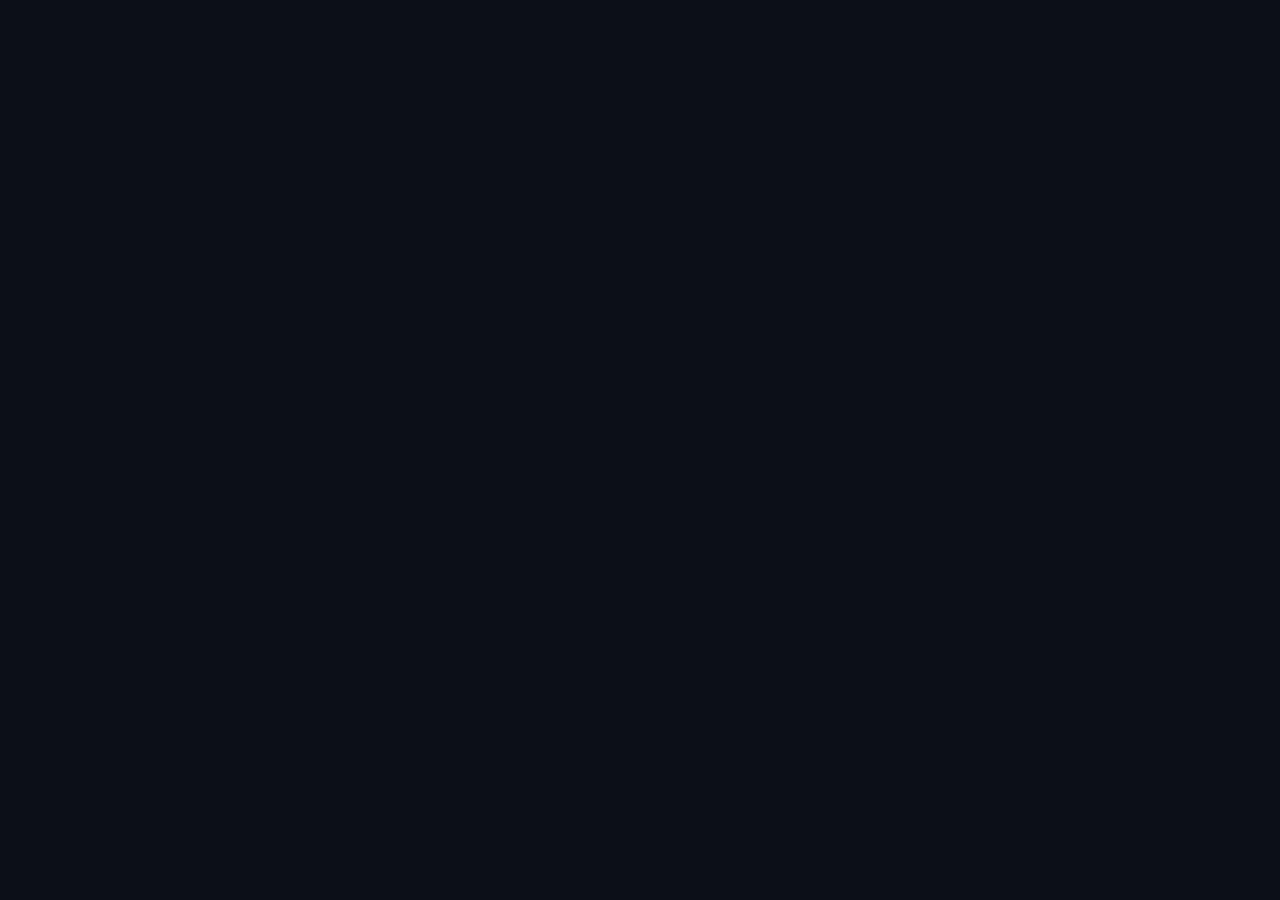
==== index.html @ 50ac695a "Update index.html" ====
<!DOCTYPE html>
<html lang="pt-BR">
<head>
  <meta charset="utf-8"/>
  <meta name="viewport" content="width=device-width, initial-scale=1.0"/>
  <title>Apostador Mestre – Gerador de Jogos para Lotofácil</title>
  <style>
    body {
      font-family: Arial, sans-serif;
      background-color: #0d1117;
      color: #c9d1d9;
      margin: 0;
      padding: 2rem;
      line-height: 1.6;
      text-align: center;
    }
  <!-- ✅ AQUI ESTÁ A IMAGEM -->
  <img src="lotofacil.png" alt="Lotofácil" style="width: 200px; margin-bottom: 20px;">

  <h1>🎯 Apostador Mestre – Gerador de Jogos para Lotofácil</h1>
  <h2>A Super Ferramenta de Apoio para Jogadores Profissionais e Casuais</h2>

  <!-- ... (todo o restante do conteúdo pode continuar aqui normalmente) ... -->

  <p>🔍 Aposte com mais inteligência, organização e confiança.<br/>
  🎯 Descubra o poder de usar estratégia real baseada em dados.</p>

  <a class="btn pix" href="https://mpago.la/2c9H98X">Pagar com Pix – R$149,00</a>
  <a class="btn cartao" href="https://mpago.li/1TuFadR">Pagar com Cartão – R$179,00</a>

  <blockquote>
    “Enquanto outros programas vendem sonhos, nós vendemos ferramentas. A diferença entre ganhar ou não pode estar na qualidade da sua análise – e é aí que o Apostador Mestre faz a diferença.”
  </blockquote>

</body>
</html>

  <!-- ✅ AQUI ESTÁ A IMAGEM -->
  <img src="lotofacil.png" alt="Lotofácil" style="width: 200px; margin-bottom: 20px;">

  <h1>🎯 Apostador Mestre – Gerador de Jogos para Lotofácil</h1>
  <h2>A Super Ferramenta de Apoio para Jogadores Profissionais e Casuais</h2>

  <!-- ... (todo o restante do conteúdo pode continuar aqui normalmente) ... -->

  <p>🔍 Aposte com mais inteligência, organização e confiança.<br/>
  🎯 Descubra o poder de usar estratégia real baseada em dados.</p>

  <a class="btn pix" href="https://mpago.la/2c9H98X">Pagar com Pix – R$149,00</a>
  <a class="btn cartao" href="https://mpago.li/1TuFadR">Pagar com Cartão – R$179,00</a>

  <blockquote>
    “Enquanto outros programas vendem sonhos, nós vendemos ferramentas. A diferença entre ganhar ou não pode estar na qualidade da sua análise – e é aí que o Apostador Mestre faz a diferença.”
  </blockquote>

</body>
</html>
<h4>⚠️ Comparativo com “Softwares Milagrosos”</h4>
<ul style="text-align: left; display: inline-block; margin: auto;">
<li>Transparência total: não prometemos que você vai ganhar – mostramos onde estão as melhores oportunidades com base nos dados.</li>
<li>Sem ilusões: não usamos algoritmos secretos nem promessas de "método infalível".</li>
<li>Foco em estratégia, não sorte cega: você decide, o programa ajuda.</li>
</ul>
<h3>🔍 Funcionalidades que Fazem a Diferença</h3>
<h4>🔥 Buscador de Números Quentes e Frios</h4>
<ul style="text-align: left; display: inline-block; margin: auto;">
<li>Analisa dezenas com base em estatísticas reais de concursos anteriores.</li>
<li>Filtros por período (7, 15, 30, 50 ou mais concursos).</li>
<li>Visualização clara em escala de vermelho (mais quentes) a azul (mais frios).</li>
</ul>
<h4>🎰 Gerador de Jogos com Estratégias Personalizadas</h4>
<ul style="text-align: left; display: inline-block; margin: auto;">
<li>Estratégias como: quentes, frios, aleatórios ou combinados.</li>
<li>Controle total por pares/ímpares, soma, colunas, linhas, dezenas fixas ou excluídas.</li>
</ul>
<h4>🧩 Moldura (Novidade)</h4>
<ul style="text-align: left; display: inline-block; margin: auto;">
<li>Padrões estatísticos ao redor da moldura do volante oficial.</li>
</ul>
<h4>🔒 Fechamento Inteligente</h4>
<ul style="text-align: left; display: inline-block; margin: auto;">
<li>Combinações de 15 a 18 dezenas com foco em cobertura estatística.</li>
</ul>
<h4>✅ Conferência Automática</h4>
<ul style="text-align: left; display: inline-block; margin: auto;">
<li>Compare com os resultados oficiais em segundos.</li>
</ul>
<h4>🎯 Simulador de Concursos</h4>
<ul style="text-align: left; display: inline-block; margin: auto;">
<li>Teste estratégias sem custo real.</li>
</ul>
<h3>📈 Usado Corretamente, Aumenta suas Chances em até 58%</h3>
<p>Análises com base em milhares de simulações mostram que usuários que aplicam estratégias com filtros no Apostador Mestre podem aumentar suas chances reais de acerto em até 58% quando comparados a jogos totalmente aleatórios e sem análise.</p>
<p>Isso não garante vitórias, mas muda completamente o seu ponto de partida.</p>
<h3>⏱️ Vantagens Práticas</h3>
<ul style="text-align: left; display: inline-block; margin: auto;">
<li>Economia de Tempo: gere milhões de combinações rapidamente.</li>
<li>Confiabilidade: dados direto da fonte oficial (Caixa Econômica).</li>
<li>Liberdade Estratégica: personalize tudo de acordo com seu estilo.</li>
</ul>
<h3>🧭 Ética e Transparência</h3>
<blockquote>
    “Nenhum software garante vitórias na loteria. Mas o Apostador Mestre elimina o trabalho manual e mostra o melhor caminho com base em estatísticas reais.”
  </blockquote>
<h3>👤 Para Quem É o Apostador Mestre?</h3>
<ul style="text-align: left; display: inline-block; margin: auto;">
<li>Jogadores que buscam eficiência e organização.</li>
<li>Apostadores casuais que querem sair do achismo e usar dados reais.</li>
<li>Profissionais que precisam de ferramentas robustas e confiáveis.</li>
<li>Pessoas cansadas de planilhas ultrapassadas e promessas enganosas.</li>
</ul>
<h3>❓ Perguntas que Valem Ouro:</h3>
<ul style="text-align: left; display: inline-block; margin: auto;">
<li>Você já perdeu tempo com planilhas que travam ou dão erro?</li>
<li>Já se perguntou como testar dezenas com um clique?</li>
<li>Cansou de métodos milagrosos que não funcionam?</li>
</ul>
<p>Se a resposta for sim, o Apostador Mestre é a sua nova base estratégica.</p>
<h3>🛠️ Licença Profissional de 1 Ano</h3>
<ul style="text-align: left; display: inline-block; margin: auto;">
<li>Atualizações automáticas</li>
<li>Acesso total às funcionalidades</li>
<li>Suporte direto</li>
<li>Pagamento via Mercado Pago – usuário verificado: fdfvariedades</li>
</ul>
<h3>🚀 Call to Action</h3>
<p>🔍 Aposte com mais inteligência, organização e confiança.<br/>
  🎯 Descubra o poder de usar estratégia real baseada em dados.</p>
<a class="btn pix" href="https://mpago.la/2c9H98X">Pagar com Pix – R$149,00</a>
<a class="btn cartao" href="https://mpago.li/1TuFadR">Pagar com Cartão – R$179,00</a>
<blockquote>
    “Enquanto outros programas vendem sonhos, nós vendemos ferramentas. A diferença entre ganhar ou não pode estar na qualidade da sua análise – e é aí que o Apostador Mestre faz a diferença.”
  </blockquote>
</body>
</html>
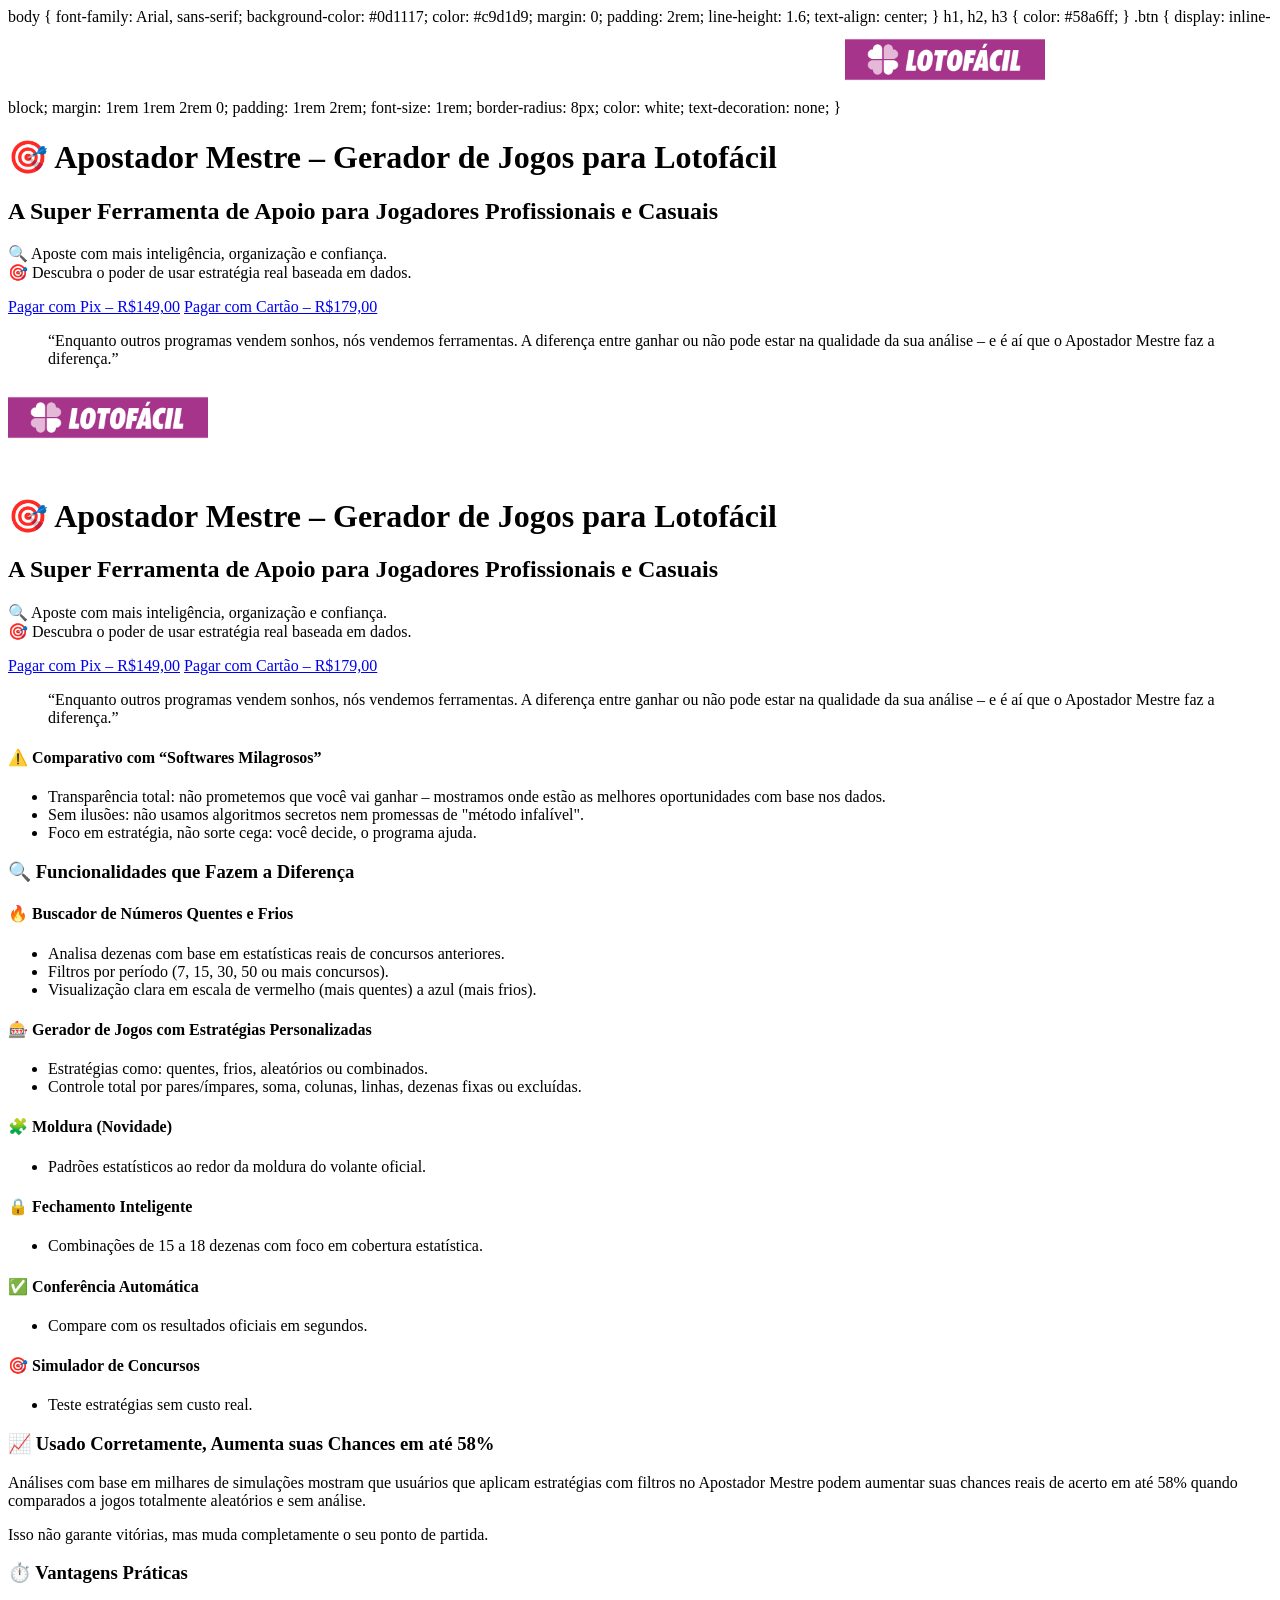
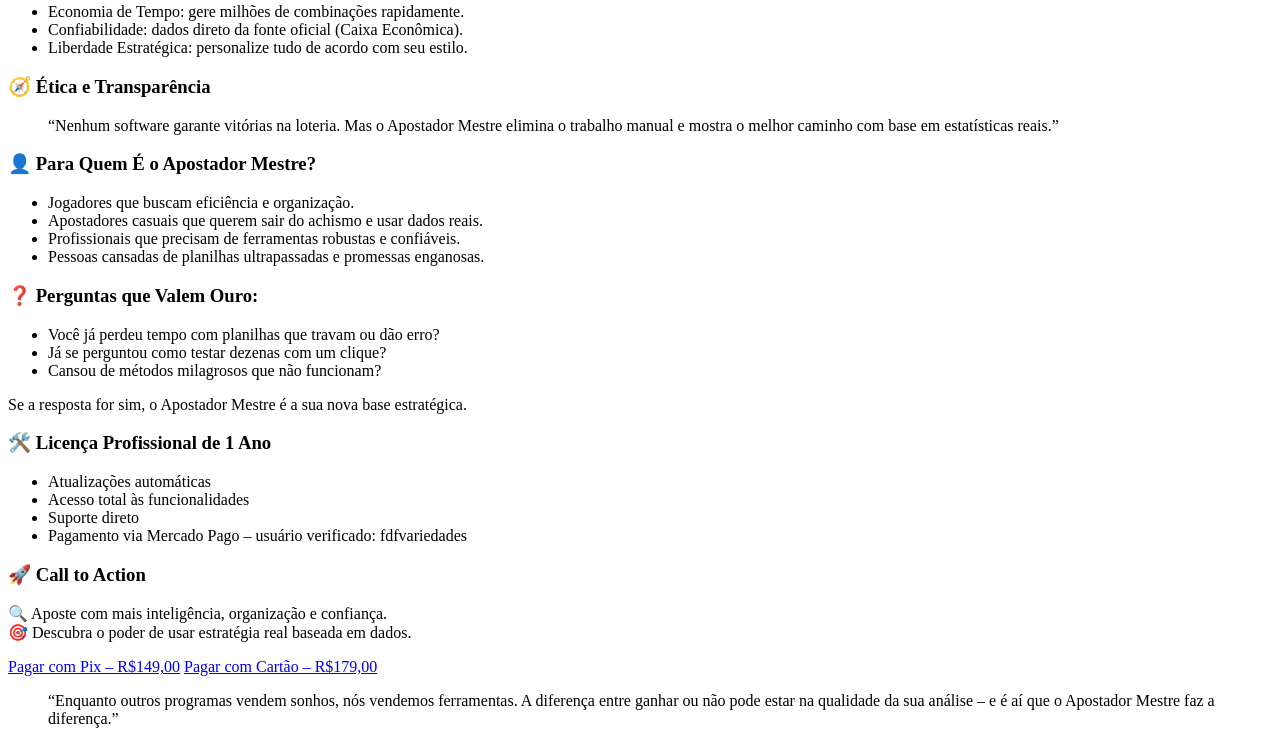
==== commit a58264a5: "Update index.html" ====
--- a/index.html
+++ b/index.html
@@ -3,8 +3,6 @@
 <head>
   <meta charset="utf-8"/>
   <meta name="viewport" content="width=device-width, initial-scale=1.0"/>
-  <title>Apostador Mestre – Gerador de Jogos para Lotofácil</title>
-  <style>
     body {
       font-family: Arial, sans-serif;
       background-color: #0d1117;
@@ -14,6 +12,21 @@
       line-height: 1.6;
       text-align: center;
     }
+    h1, h2, h3 {
+      color: #58a6ff;
+    }
+    .btn {
+      display: inline-block;
+      margin: 1rem 1rem 2rem 0;
+      padding: 1rem 2rem;
+      font-size: 1rem;
+      border-radius: 8px;
+      color: white;
+      text-decoration: none;
+    }
+  </style>
+</head>
+<body>
   <!-- ✅ AQUI ESTÁ A IMAGEM -->
   <img src="lotofacil.png" alt="Lotofácil" style="width: 200px; margin-bottom: 20px;">
 
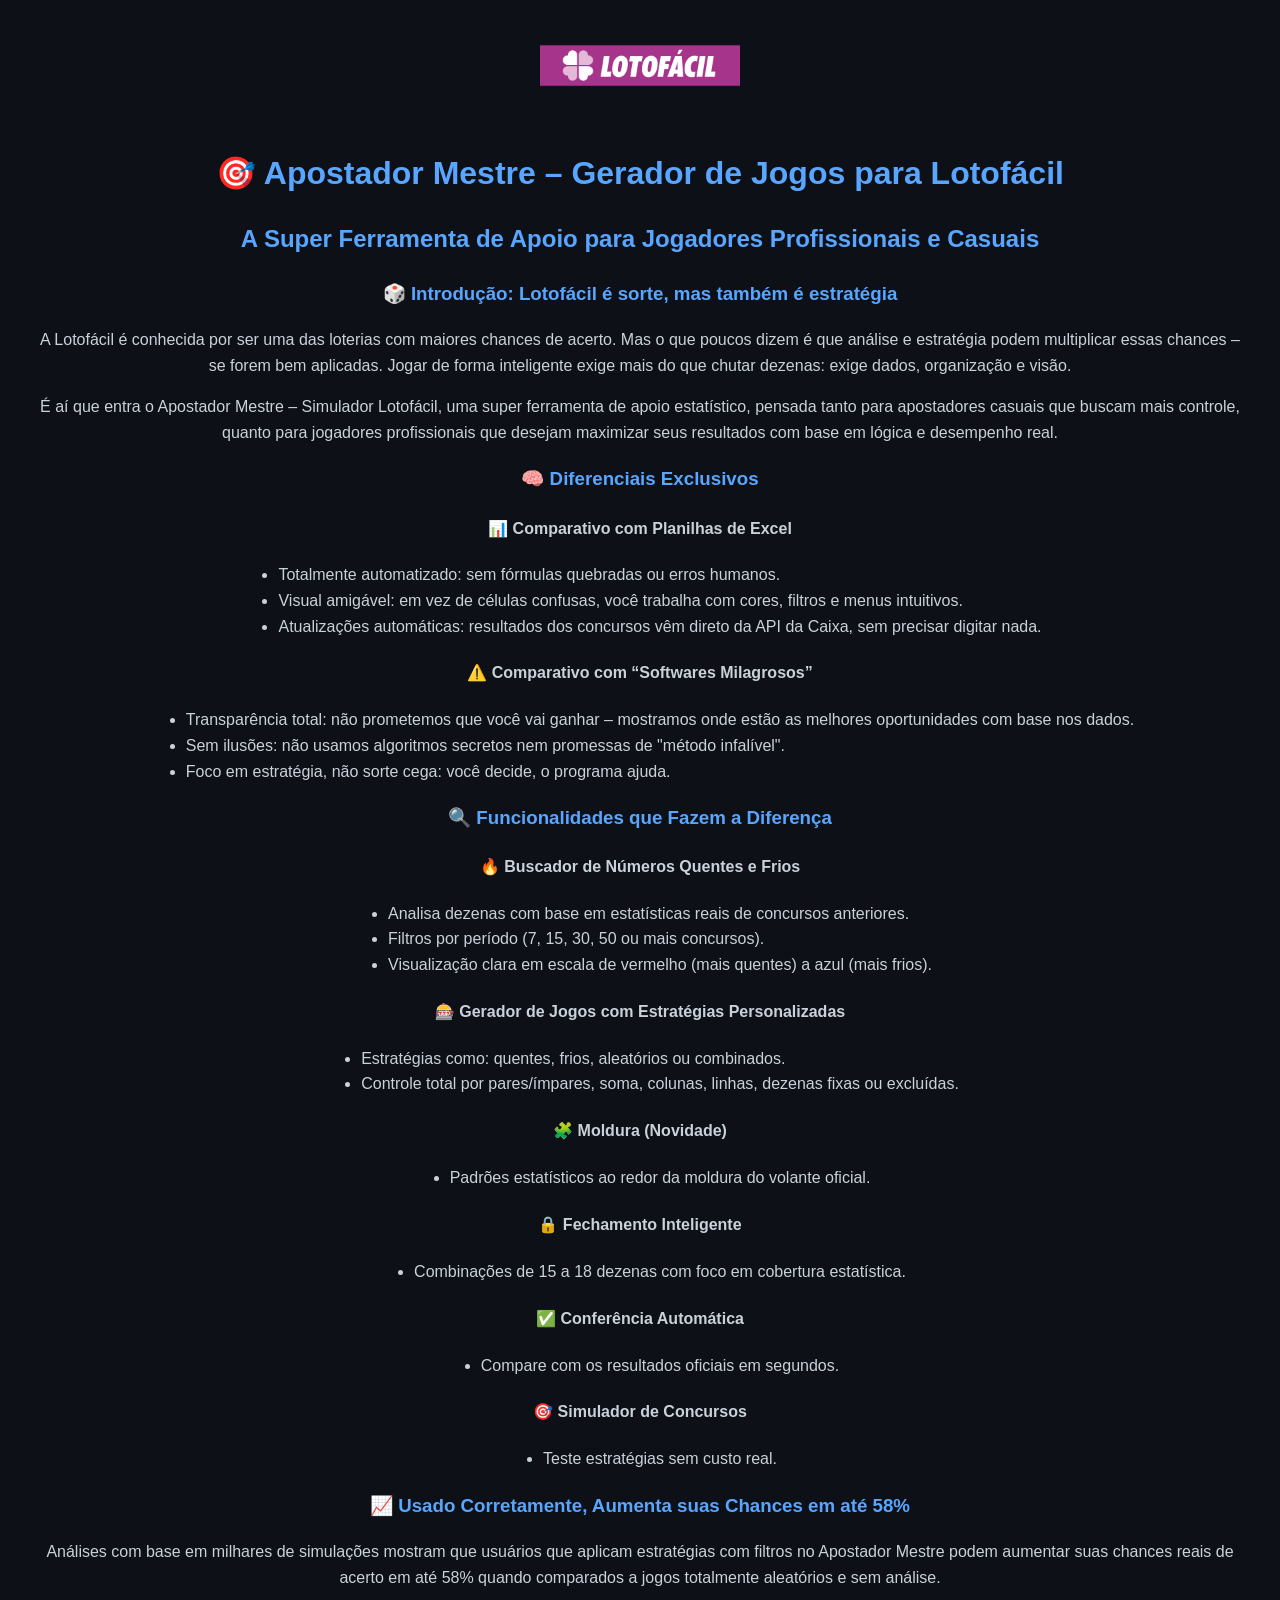
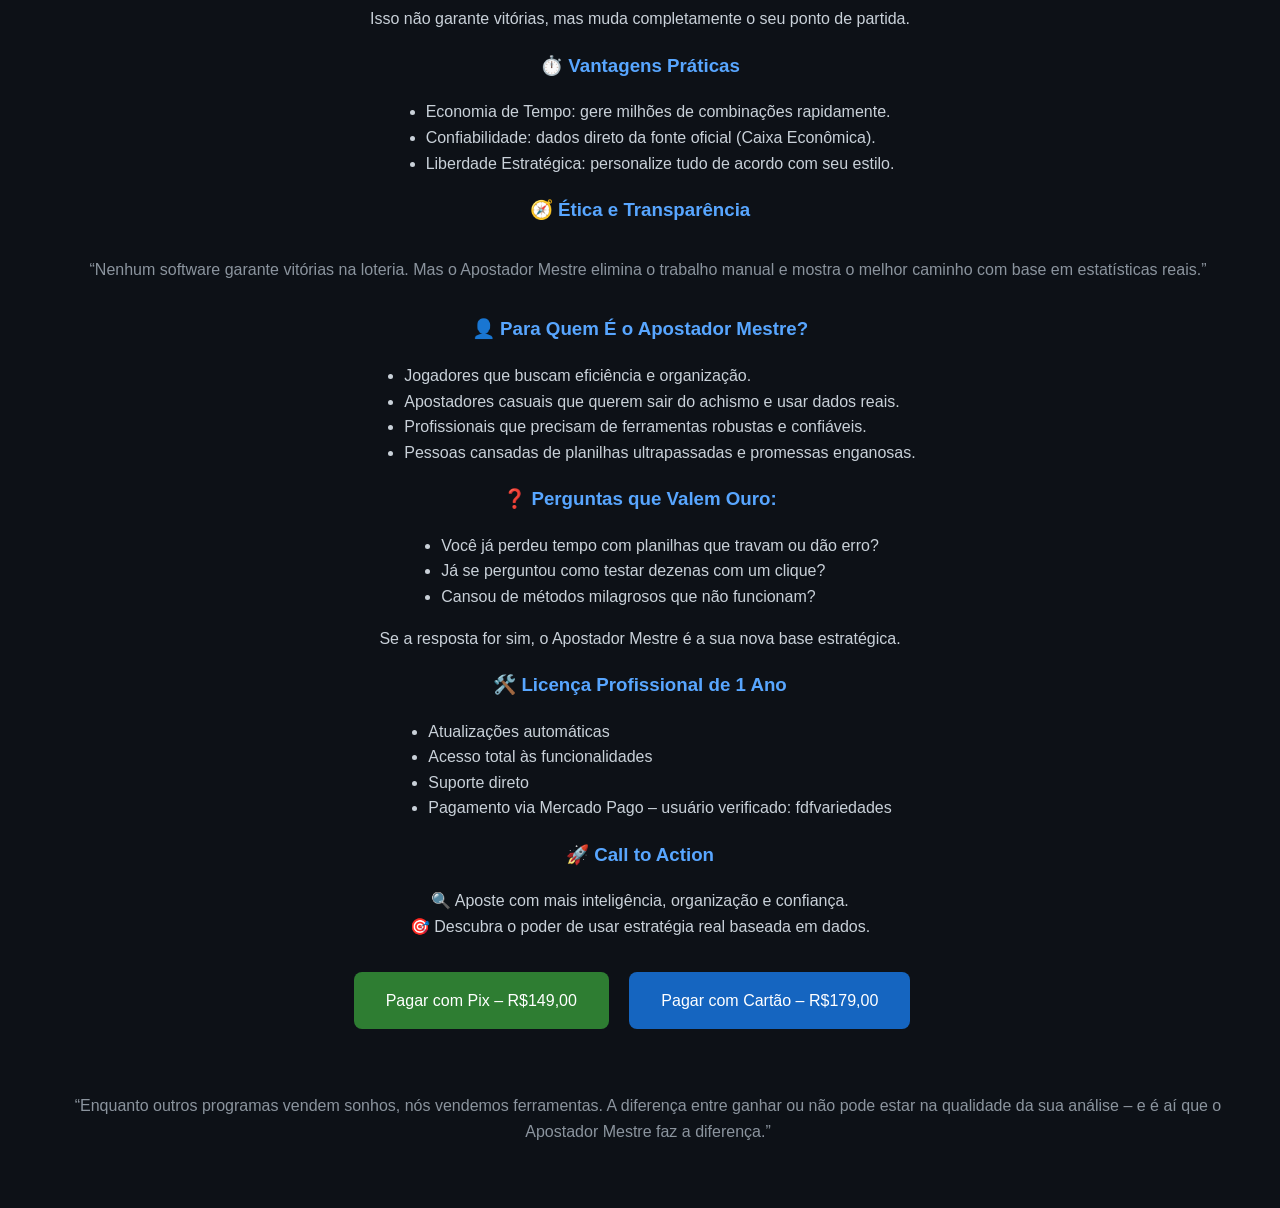
==== commit 7e5917ae: "Update index.html" ====
--- a/index.html
+++ b/index.html
@@ -3,6 +3,8 @@
 <head>
   <meta charset="utf-8"/>
   <meta name="viewport" content="width=device-width, initial-scale=1.0"/>
+  <title>Apostador Mestre – Gerador de Jogos para Lotofácil</title>
+  <style>
     body {
       font-family: Arial, sans-serif;
       background-color: #0d1117;
@@ -24,19 +26,120 @@
       color: white;
       text-decoration: none;
     }
+    .pix { background-color: #2e7d32; }
+    .cartao { background-color: #1565c0; }
+    blockquote {
+      border-left: none;
+      padding-left: 1rem;
+      color: #8b949e;
+      margin: 2rem 0;
+    }
   </style>
 </head>
 <body>
-  <!-- ✅ AQUI ESTÁ A IMAGEM -->
+
   <img src="lotofacil.png" alt="Lotofácil" style="width: 200px; margin-bottom: 20px;">
 
   <h1>🎯 Apostador Mestre – Gerador de Jogos para Lotofácil</h1>
   <h2>A Super Ferramenta de Apoio para Jogadores Profissionais e Casuais</h2>
 
-  <!-- ... (todo o restante do conteúdo pode continuar aqui normalmente) ... -->
+  <h3>🎲 Introdução: Lotofácil é sorte, mas também é estratégia</h3>
+  <p>A Lotofácil é conhecida por ser uma das loterias com maiores chances de acerto. Mas o que poucos dizem é que análise e estratégia podem multiplicar essas chances – se forem bem aplicadas. Jogar de forma inteligente exige mais do que chutar dezenas: exige dados, organização e visão.</p>
+  <p>É aí que entra o Apostador Mestre – Simulador Lotofácil, uma super ferramenta de apoio estatístico, pensada tanto para apostadores casuais que buscam mais controle, quanto para jogadores profissionais que desejam maximizar seus resultados com base em lógica e desempenho real.</p>
 
+  <h3>🧠 Diferenciais Exclusivos</h3>
+  <h4>📊 Comparativo com Planilhas de Excel</h4>
+  <ul style="text-align: left; display: inline-block; margin: auto;">
+    <li>Totalmente automatizado: sem fórmulas quebradas ou erros humanos.</li>
+    <li>Visual amigável: em vez de células confusas, você trabalha com cores, filtros e menus intuitivos.</li>
+    <li>Atualizações automáticas: resultados dos concursos vêm direto da API da Caixa, sem precisar digitar nada.</li>
+  </ul>
+
+  <h4>⚠️ Comparativo com “Softwares Milagrosos”</h4>
+  <ul style="text-align: left; display: inline-block; margin: auto;">
+    <li>Transparência total: não prometemos que você vai ganhar – mostramos onde estão as melhores oportunidades com base nos dados.</li>
+    <li>Sem ilusões: não usamos algoritmos secretos nem promessas de "método infalível".</li>
+    <li>Foco em estratégia, não sorte cega: você decide, o programa ajuda.</li>
+  </ul>
+
+  <h3>🔍 Funcionalidades que Fazem a Diferença</h3>
+  <h4>🔥 Buscador de Números Quentes e Frios</h4>
+  <ul style="text-align: left; display: inline-block; margin: auto;">
+    <li>Analisa dezenas com base em estatísticas reais de concursos anteriores.</li>
+    <li>Filtros por período (7, 15, 30, 50 ou mais concursos).</li>
+    <li>Visualização clara em escala de vermelho (mais quentes) a azul (mais frios).</li>
+  </ul>
+
+  <h4>🎰 Gerador de Jogos com Estratégias Personalizadas</h4>
+  <ul style="text-align: left; display: inline-block; margin: auto;">
+    <li>Estratégias como: quentes, frios, aleatórios ou combinados.</li>
+    <li>Controle total por pares/ímpares, soma, colunas, linhas, dezenas fixas ou excluídas.</li>
+  </ul>
+
+  <h4>🧩 Moldura (Novidade)</h4>
+  <ul style="text-align: left; display: inline-block; margin: auto;">
+    <li>Padrões estatísticos ao redor da moldura do volante oficial.</li>
+  </ul>
+
+  <h4>🔒 Fechamento Inteligente</h4>
+  <ul style="text-align: left; display: inline-block; margin: auto;">
+    <li>Combinações de 15 a 18 dezenas com foco em cobertura estatística.</li>
+  </ul>
+
+  <h4>✅ Conferência Automática</h4>
+  <ul style="text-align: left; display: inline-block; margin: auto;">
+    <li>Compare com os resultados oficiais em segundos.</li>
+  </ul>
+
+  <h4>🎯 Simulador de Concursos</h4>
+  <ul style="text-align: left; display: inline-block; margin: auto;">
+    <li>Teste estratégias sem custo real.</li>
+  </ul>
+
+  <h3>📈 Usado Corretamente, Aumenta suas Chances em até 58%</h3>
+  <p>Análises com base em milhares de simulações mostram que usuários que aplicam estratégias com filtros no Apostador Mestre podem aumentar suas chances reais de acerto em até 58% quando comparados a jogos totalmente aleatórios e sem análise.</p>
+  <p>Isso não garante vitórias, mas muda completamente o seu ponto de partida.</p>
+
+  <h3>⏱️ Vantagens Práticas</h3>
+  <ul style="text-align: left; display: inline-block; margin: auto;">
+    <li>Economia de Tempo: gere milhões de combinações rapidamente.</li>
+    <li>Confiabilidade: dados direto da fonte oficial (Caixa Econômica).</li>
+    <li>Liberdade Estratégica: personalize tudo de acordo com seu estilo.</li>
+  </ul>
+
+  <h3>🧭 Ética e Transparência</h3>
+  <blockquote>
+    “Nenhum software garante vitórias na loteria. Mas o Apostador Mestre elimina o trabalho manual e mostra o melhor caminho com base em estatísticas reais.”
+  </blockquote>
+
+  <h3>👤 Para Quem É o Apostador Mestre?</h3>
+  <ul style="text-align: left; display: inline-block; margin: auto;">
+    <li>Jogadores que buscam eficiência e organização.</li>
+    <li>Apostadores casuais que querem sair do achismo e usar dados reais.</li>
+    <li>Profissionais que precisam de ferramentas robustas e confiáveis.</li>
+    <li>Pessoas cansadas de planilhas ultrapassadas e promessas enganosas.</li>
+  </ul>
+
+  <h3>❓ Perguntas que Valem Ouro:</h3>
+  <ul style="text-align: left; display: inline-block; margin: auto;">
+    <li>Você já perdeu tempo com planilhas que travam ou dão erro?</li>
+    <li>Já se perguntou como testar dezenas com um clique?</li>
+    <li>Cansou de métodos milagrosos que não funcionam?</li>
+  </ul>
+
+  <p>Se a resposta for sim, o Apostador Mestre é a sua nova base estratégica.</p>
+
+  <h3>🛠️ Licença Profissional de 1 Ano</h3>
+  <ul style="text-align: left; display: inline-block; margin: auto;">
+    <li>Atualizações automáticas</li>
+    <li>Acesso total às funcionalidades</li>
+    <li>Suporte direto</li>
+    <li>Pagamento via Mercado Pago – usuário verificado: fdfvariedades</li>
+  </ul>
+
+  <h3>🚀 Call to Action</h3>
   <p>🔍 Aposte com mais inteligência, organização e confiança.<br/>
-  🎯 Descubra o poder de usar estratégia real baseada em dados.</p>
+    🎯 Descubra o poder de usar estratégia real baseada em dados.</p>
 
   <a class="btn pix" href="https://mpago.la/2c9H98X">Pagar com Pix – R$149,00</a>
   <a class="btn cartao" href="https://mpago.li/1TuFadR">Pagar com Cartão – R$179,00</a>
@@ -47,102 +150,3 @@
 
 </body>
 </html>
-
-  <!-- ✅ AQUI ESTÁ A IMAGEM -->
-  <img src="lotofacil.png" alt="Lotofácil" style="width: 200px; margin-bottom: 20px;">
-
-  <h1>🎯 Apostador Mestre – Gerador de Jogos para Lotofácil</h1>
-  <h2>A Super Ferramenta de Apoio para Jogadores Profissionais e Casuais</h2>
-
-  <!-- ... (todo o restante do conteúdo pode continuar aqui normalmente) ... -->
-
-  <p>🔍 Aposte com mais inteligência, organização e confiança.<br/>
-  🎯 Descubra o poder de usar estratégia real baseada em dados.</p>
-
-  <a class="btn pix" href="https://mpago.la/2c9H98X">Pagar com Pix – R$149,00</a>
-  <a class="btn cartao" href="https://mpago.li/1TuFadR">Pagar com Cartão – R$179,00</a>
-
-  <blockquote>
-    “Enquanto outros programas vendem sonhos, nós vendemos ferramentas. A diferença entre ganhar ou não pode estar na qualidade da sua análise – e é aí que o Apostador Mestre faz a diferença.”
-  </blockquote>
-
-</body>
-</html>
-<h4>⚠️ Comparativo com “Softwares Milagrosos”</h4>
-<ul style="text-align: left; display: inline-block; margin: auto;">
-<li>Transparência total: não prometemos que você vai ganhar – mostramos onde estão as melhores oportunidades com base nos dados.</li>
-<li>Sem ilusões: não usamos algoritmos secretos nem promessas de "método infalível".</li>
-<li>Foco em estratégia, não sorte cega: você decide, o programa ajuda.</li>
-</ul>
-<h3>🔍 Funcionalidades que Fazem a Diferença</h3>
-<h4>🔥 Buscador de Números Quentes e Frios</h4>
-<ul style="text-align: left; display: inline-block; margin: auto;">
-<li>Analisa dezenas com base em estatísticas reais de concursos anteriores.</li>
-<li>Filtros por período (7, 15, 30, 50 ou mais concursos).</li>
-<li>Visualização clara em escala de vermelho (mais quentes) a azul (mais frios).</li>
-</ul>
-<h4>🎰 Gerador de Jogos com Estratégias Personalizadas</h4>
-<ul style="text-align: left; display: inline-block; margin: auto;">
-<li>Estratégias como: quentes, frios, aleatórios ou combinados.</li>
-<li>Controle total por pares/ímpares, soma, colunas, linhas, dezenas fixas ou excluídas.</li>
-</ul>
-<h4>🧩 Moldura (Novidade)</h4>
-<ul style="text-align: left; display: inline-block; margin: auto;">
-<li>Padrões estatísticos ao redor da moldura do volante oficial.</li>
-</ul>
-<h4>🔒 Fechamento Inteligente</h4>
-<ul style="text-align: left; display: inline-block; margin: auto;">
-<li>Combinações de 15 a 18 dezenas com foco em cobertura estatística.</li>
-</ul>
-<h4>✅ Conferência Automática</h4>
-<ul style="text-align: left; display: inline-block; margin: auto;">
-<li>Compare com os resultados oficiais em segundos.</li>
-</ul>
-<h4>🎯 Simulador de Concursos</h4>
-<ul style="text-align: left; display: inline-block; margin: auto;">
-<li>Teste estratégias sem custo real.</li>
-</ul>
-<h3>📈 Usado Corretamente, Aumenta suas Chances em até 58%</h3>
-<p>Análises com base em milhares de simulações mostram que usuários que aplicam estratégias com filtros no Apostador Mestre podem aumentar suas chances reais de acerto em até 58% quando comparados a jogos totalmente aleatórios e sem análise.</p>
-<p>Isso não garante vitórias, mas muda completamente o seu ponto de partida.</p>
-<h3>⏱️ Vantagens Práticas</h3>
-<ul style="text-align: left; display: inline-block; margin: auto;">
-<li>Economia de Tempo: gere milhões de combinações rapidamente.</li>
-<li>Confiabilidade: dados direto da fonte oficial (Caixa Econômica).</li>
-<li>Liberdade Estratégica: personalize tudo de acordo com seu estilo.</li>
-</ul>
-<h3>🧭 Ética e Transparência</h3>
-<blockquote>
-    “Nenhum software garante vitórias na loteria. Mas o Apostador Mestre elimina o trabalho manual e mostra o melhor caminho com base em estatísticas reais.”
-  </blockquote>
-<h3>👤 Para Quem É o Apostador Mestre?</h3>
-<ul style="text-align: left; display: inline-block; margin: auto;">
-<li>Jogadores que buscam eficiência e organização.</li>
-<li>Apostadores casuais que querem sair do achismo e usar dados reais.</li>
-<li>Profissionais que precisam de ferramentas robustas e confiáveis.</li>
-<li>Pessoas cansadas de planilhas ultrapassadas e promessas enganosas.</li>
-</ul>
-<h3>❓ Perguntas que Valem Ouro:</h3>
-<ul style="text-align: left; display: inline-block; margin: auto;">
-<li>Você já perdeu tempo com planilhas que travam ou dão erro?</li>
-<li>Já se perguntou como testar dezenas com um clique?</li>
-<li>Cansou de métodos milagrosos que não funcionam?</li>
-</ul>
-<p>Se a resposta for sim, o Apostador Mestre é a sua nova base estratégica.</p>
-<h3>🛠️ Licença Profissional de 1 Ano</h3>
-<ul style="text-align: left; display: inline-block; margin: auto;">
-<li>Atualizações automáticas</li>
-<li>Acesso total às funcionalidades</li>
-<li>Suporte direto</li>
-<li>Pagamento via Mercado Pago – usuário verificado: fdfvariedades</li>
-</ul>
-<h3>🚀 Call to Action</h3>
-<p>🔍 Aposte com mais inteligência, organização e confiança.<br/>
-  🎯 Descubra o poder de usar estratégia real baseada em dados.</p>
-<a class="btn pix" href="https://mpago.la/2c9H98X">Pagar com Pix – R$149,00</a>
-<a class="btn cartao" href="https://mpago.li/1TuFadR">Pagar com Cartão – R$179,00</a>
-<blockquote>
-    “Enquanto outros programas vendem sonhos, nós vendemos ferramentas. A diferença entre ganhar ou não pode estar na qualidade da sua análise – e é aí que o Apostador Mestre faz a diferença.”
-  </blockquote>
-</body>
-</html>
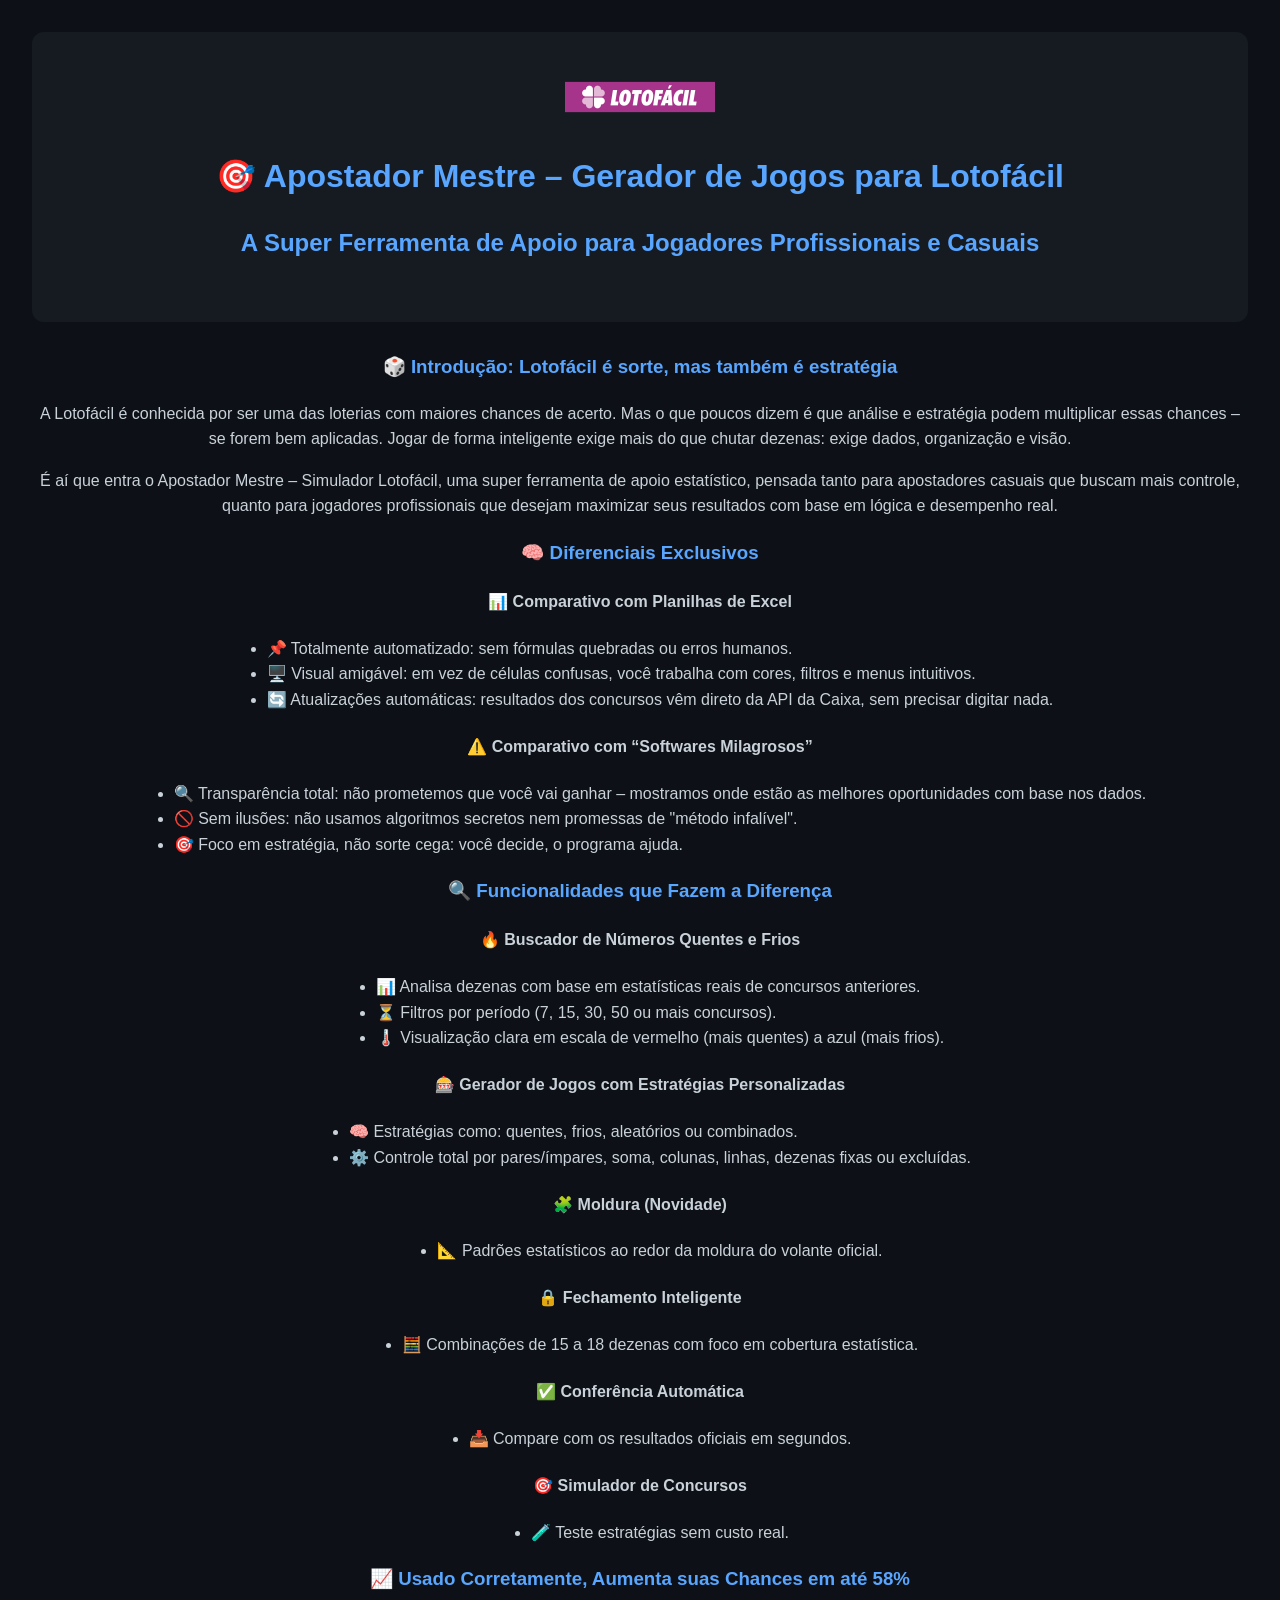
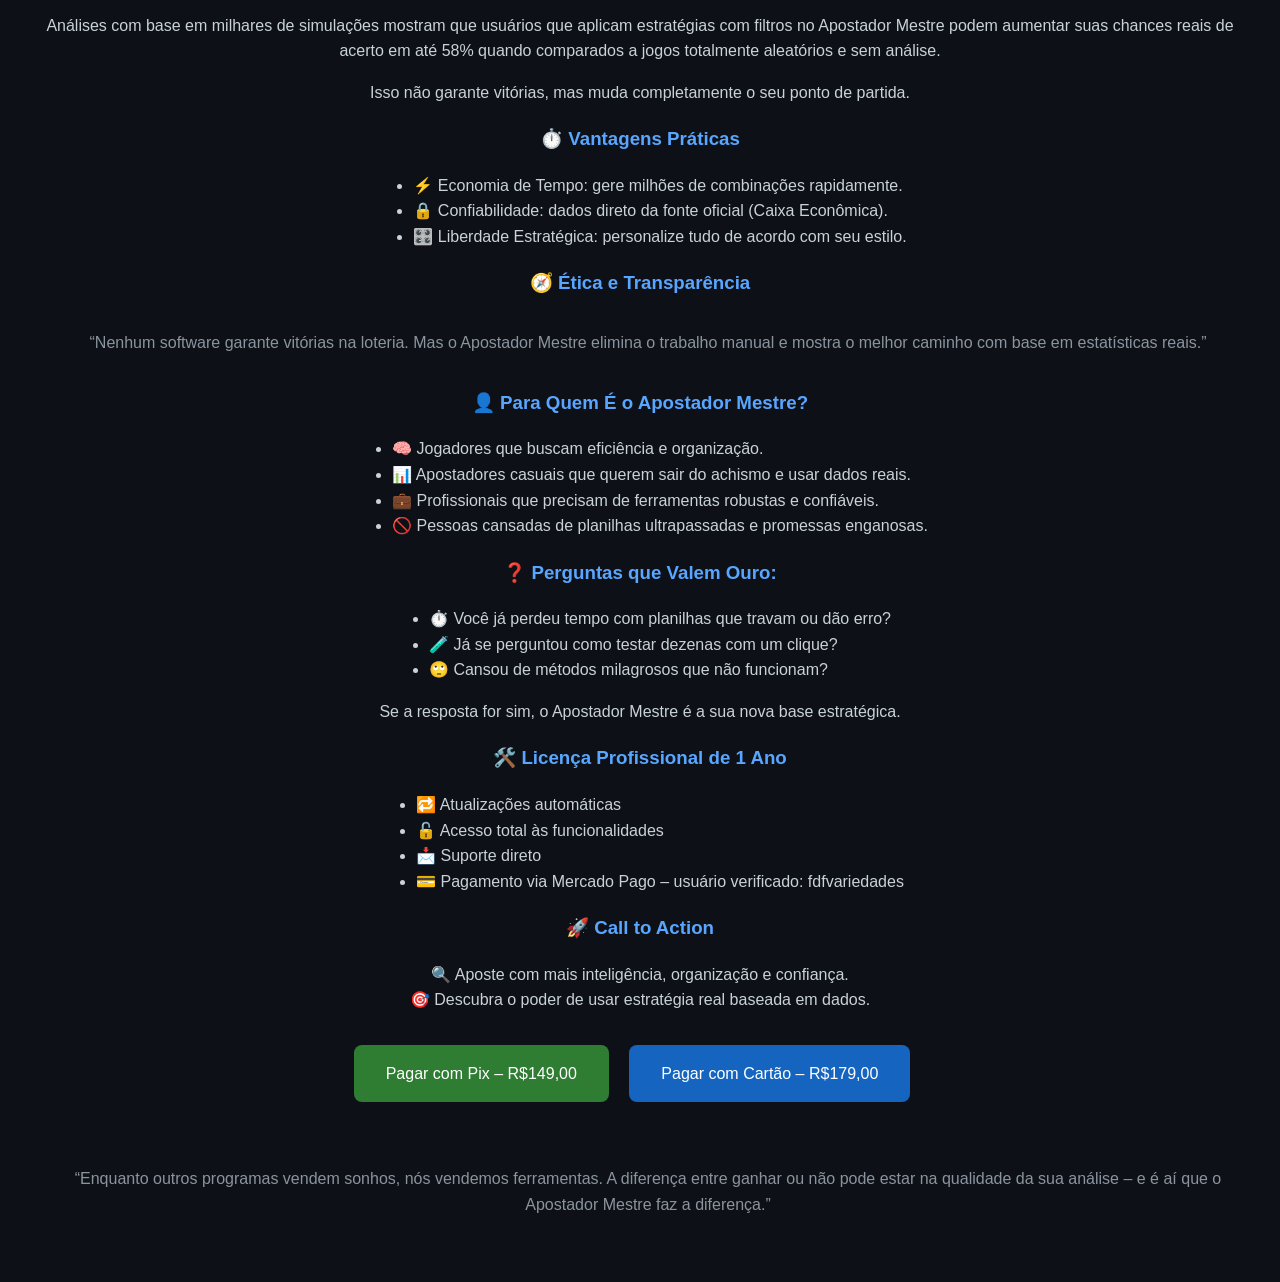
==== commit a8bbe528: "Update index.html" ====
--- a/index.html
+++ b/index.html
@@ -34,14 +34,27 @@
       color: #8b949e;
       margin: 2rem 0;
     }
+    .hero {
+      background-color: #161b22;
+      padding: 40px 20px;
+      border-radius: 12px;
+      margin-bottom: 30px;
+    }
+    ul {
+      text-align: left;
+      display: inline-block;
+      margin: auto;
+      max-width: 90vw;
+    }
   </style>
 </head>
 <body>
 
-  <img src="lotofacil.png" alt="Lotofácil" style="width: 200px; margin-bottom: 20px;">
-
-  <h1>🎯 Apostador Mestre – Gerador de Jogos para Lotofácil</h1>
-  <h2>A Super Ferramenta de Apoio para Jogadores Profissionais e Casuais</h2>
+  <div class="hero">
+    <img src="lotofacil.png" alt="Lotofácil" style="width: 150px;">
+    <h1>🎯 Apostador Mestre – Gerador de Jogos para Lotofácil</h1>
+    <h2>A Super Ferramenta de Apoio para Jogadores Profissionais e Casuais</h2>
+  </div>
 
   <h3>🎲 Introdução: Lotofácil é sorte, mas também é estratégia</h3>
   <p>A Lotofácil é conhecida por ser uma das loterias com maiores chances de acerto. Mas o que poucos dizem é que análise e estratégia podem multiplicar essas chances – se forem bem aplicadas. Jogar de forma inteligente exige mais do que chutar dezenas: exige dados, organização e visão.</p>
@@ -49,51 +62,51 @@
 
   <h3>🧠 Diferenciais Exclusivos</h3>
   <h4>📊 Comparativo com Planilhas de Excel</h4>
-  <ul style="text-align: left; display: inline-block; margin: auto;">
-    <li>Totalmente automatizado: sem fórmulas quebradas ou erros humanos.</li>
-    <li>Visual amigável: em vez de células confusas, você trabalha com cores, filtros e menus intuitivos.</li>
-    <li>Atualizações automáticas: resultados dos concursos vêm direto da API da Caixa, sem precisar digitar nada.</li>
+  <ul>
+    <li>📌 Totalmente automatizado: sem fórmulas quebradas ou erros humanos.</li>
+    <li>🖥️ Visual amigável: em vez de células confusas, você trabalha com cores, filtros e menus intuitivos.</li>
+    <li>🔄 Atualizações automáticas: resultados dos concursos vêm direto da API da Caixa, sem precisar digitar nada.</li>
   </ul>
 
   <h4>⚠️ Comparativo com “Softwares Milagrosos”</h4>
-  <ul style="text-align: left; display: inline-block; margin: auto;">
-    <li>Transparência total: não prometemos que você vai ganhar – mostramos onde estão as melhores oportunidades com base nos dados.</li>
-    <li>Sem ilusões: não usamos algoritmos secretos nem promessas de "método infalível".</li>
-    <li>Foco em estratégia, não sorte cega: você decide, o programa ajuda.</li>
+  <ul>
+    <li>🔍 Transparência total: não prometemos que você vai ganhar – mostramos onde estão as melhores oportunidades com base nos dados.</li>
+    <li>🚫 Sem ilusões: não usamos algoritmos secretos nem promessas de "método infalível".</li>
+    <li>🎯 Foco em estratégia, não sorte cega: você decide, o programa ajuda.</li>
   </ul>
 
   <h3>🔍 Funcionalidades que Fazem a Diferença</h3>
   <h4>🔥 Buscador de Números Quentes e Frios</h4>
-  <ul style="text-align: left; display: inline-block; margin: auto;">
-    <li>Analisa dezenas com base em estatísticas reais de concursos anteriores.</li>
-    <li>Filtros por período (7, 15, 30, 50 ou mais concursos).</li>
-    <li>Visualização clara em escala de vermelho (mais quentes) a azul (mais frios).</li>
+  <ul>
+    <li>📊 Analisa dezenas com base em estatísticas reais de concursos anteriores.</li>
+    <li>⏳ Filtros por período (7, 15, 30, 50 ou mais concursos).</li>
+    <li>🌡️ Visualização clara em escala de vermelho (mais quentes) a azul (mais frios).</li>
   </ul>
 
   <h4>🎰 Gerador de Jogos com Estratégias Personalizadas</h4>
-  <ul style="text-align: left; display: inline-block; margin: auto;">
-    <li>Estratégias como: quentes, frios, aleatórios ou combinados.</li>
-    <li>Controle total por pares/ímpares, soma, colunas, linhas, dezenas fixas ou excluídas.</li>
+  <ul>
+    <li>🧠 Estratégias como: quentes, frios, aleatórios ou combinados.</li>
+    <li>⚙️ Controle total por pares/ímpares, soma, colunas, linhas, dezenas fixas ou excluídas.</li>
   </ul>
 
   <h4>🧩 Moldura (Novidade)</h4>
-  <ul style="text-align: left; display: inline-block; margin: auto;">
-    <li>Padrões estatísticos ao redor da moldura do volante oficial.</li>
+  <ul>
+    <li>📐 Padrões estatísticos ao redor da moldura do volante oficial.</li>
   </ul>
 
   <h4>🔒 Fechamento Inteligente</h4>
-  <ul style="text-align: left; display: inline-block; margin: auto;">
-    <li>Combinações de 15 a 18 dezenas com foco em cobertura estatística.</li>
+  <ul>
+    <li>🧮 Combinações de 15 a 18 dezenas com foco em cobertura estatística.</li>
   </ul>
 
   <h4>✅ Conferência Automática</h4>
-  <ul style="text-align: left; display: inline-block; margin: auto;">
-    <li>Compare com os resultados oficiais em segundos.</li>
+  <ul>
+    <li>📥 Compare com os resultados oficiais em segundos.</li>
   </ul>
 
   <h4>🎯 Simulador de Concursos</h4>
-  <ul style="text-align: left; display: inline-block; margin: auto;">
-    <li>Teste estratégias sem custo real.</li>
+  <ul>
+    <li>🧪 Teste estratégias sem custo real.</li>
   </ul>
 
   <h3>📈 Usado Corretamente, Aumenta suas Chances em até 58%</h3>
@@ -101,10 +114,10 @@
   <p>Isso não garante vitórias, mas muda completamente o seu ponto de partida.</p>
 
   <h3>⏱️ Vantagens Práticas</h3>
-  <ul style="text-align: left; display: inline-block; margin: auto;">
-    <li>Economia de Tempo: gere milhões de combinações rapidamente.</li>
-    <li>Confiabilidade: dados direto da fonte oficial (Caixa Econômica).</li>
-    <li>Liberdade Estratégica: personalize tudo de acordo com seu estilo.</li>
+  <ul>
+    <li>⚡ Economia de Tempo: gere milhões de combinações rapidamente.</li>
+    <li>🔒 Confiabilidade: dados direto da fonte oficial (Caixa Econômica).</li>
+    <li>🎛️ Liberdade Estratégica: personalize tudo de acordo com seu estilo.</li>
   </ul>
 
   <h3>🧭 Ética e Transparência</h3>
@@ -113,28 +126,28 @@
   </blockquote>
 
   <h3>👤 Para Quem É o Apostador Mestre?</h3>
-  <ul style="text-align: left; display: inline-block; margin: auto;">
-    <li>Jogadores que buscam eficiência e organização.</li>
-    <li>Apostadores casuais que querem sair do achismo e usar dados reais.</li>
-    <li>Profissionais que precisam de ferramentas robustas e confiáveis.</li>
-    <li>Pessoas cansadas de planilhas ultrapassadas e promessas enganosas.</li>
+  <ul>
+    <li>🧠 Jogadores que buscam eficiência e organização.</li>
+    <li>📊 Apostadores casuais que querem sair do achismo e usar dados reais.</li>
+    <li>💼 Profissionais que precisam de ferramentas robustas e confiáveis.</li>
+    <li>🚫 Pessoas cansadas de planilhas ultrapassadas e promessas enganosas.</li>
   </ul>
 
   <h3>❓ Perguntas que Valem Ouro:</h3>
-  <ul style="text-align: left; display: inline-block; margin: auto;">
-    <li>Você já perdeu tempo com planilhas que travam ou dão erro?</li>
-    <li>Já se perguntou como testar dezenas com um clique?</li>
-    <li>Cansou de métodos milagrosos que não funcionam?</li>
+  <ul>
+    <li>⏱️ Você já perdeu tempo com planilhas que travam ou dão erro?</li>
+    <li>🧪 Já se perguntou como testar dezenas com um clique?</li>
+    <li>🙄 Cansou de métodos milagrosos que não funcionam?</li>
   </ul>
 
   <p>Se a resposta for sim, o Apostador Mestre é a sua nova base estratégica.</p>
 
   <h3>🛠️ Licença Profissional de 1 Ano</h3>
-  <ul style="text-align: left; display: inline-block; margin: auto;">
-    <li>Atualizações automáticas</li>
-    <li>Acesso total às funcionalidades</li>
-    <li>Suporte direto</li>
-    <li>Pagamento via Mercado Pago – usuário verificado: fdfvariedades</li>
+  <ul>
+    <li>🔁 Atualizações automáticas</li>
+    <li>🔓 Acesso total às funcionalidades</li>
+    <li>📩 Suporte direto</li>
+    <li>💳 Pagamento via Mercado Pago – usuário verificado: fdfvariedades</li>
   </ul>
 
   <h3>🚀 Call to Action</h3>
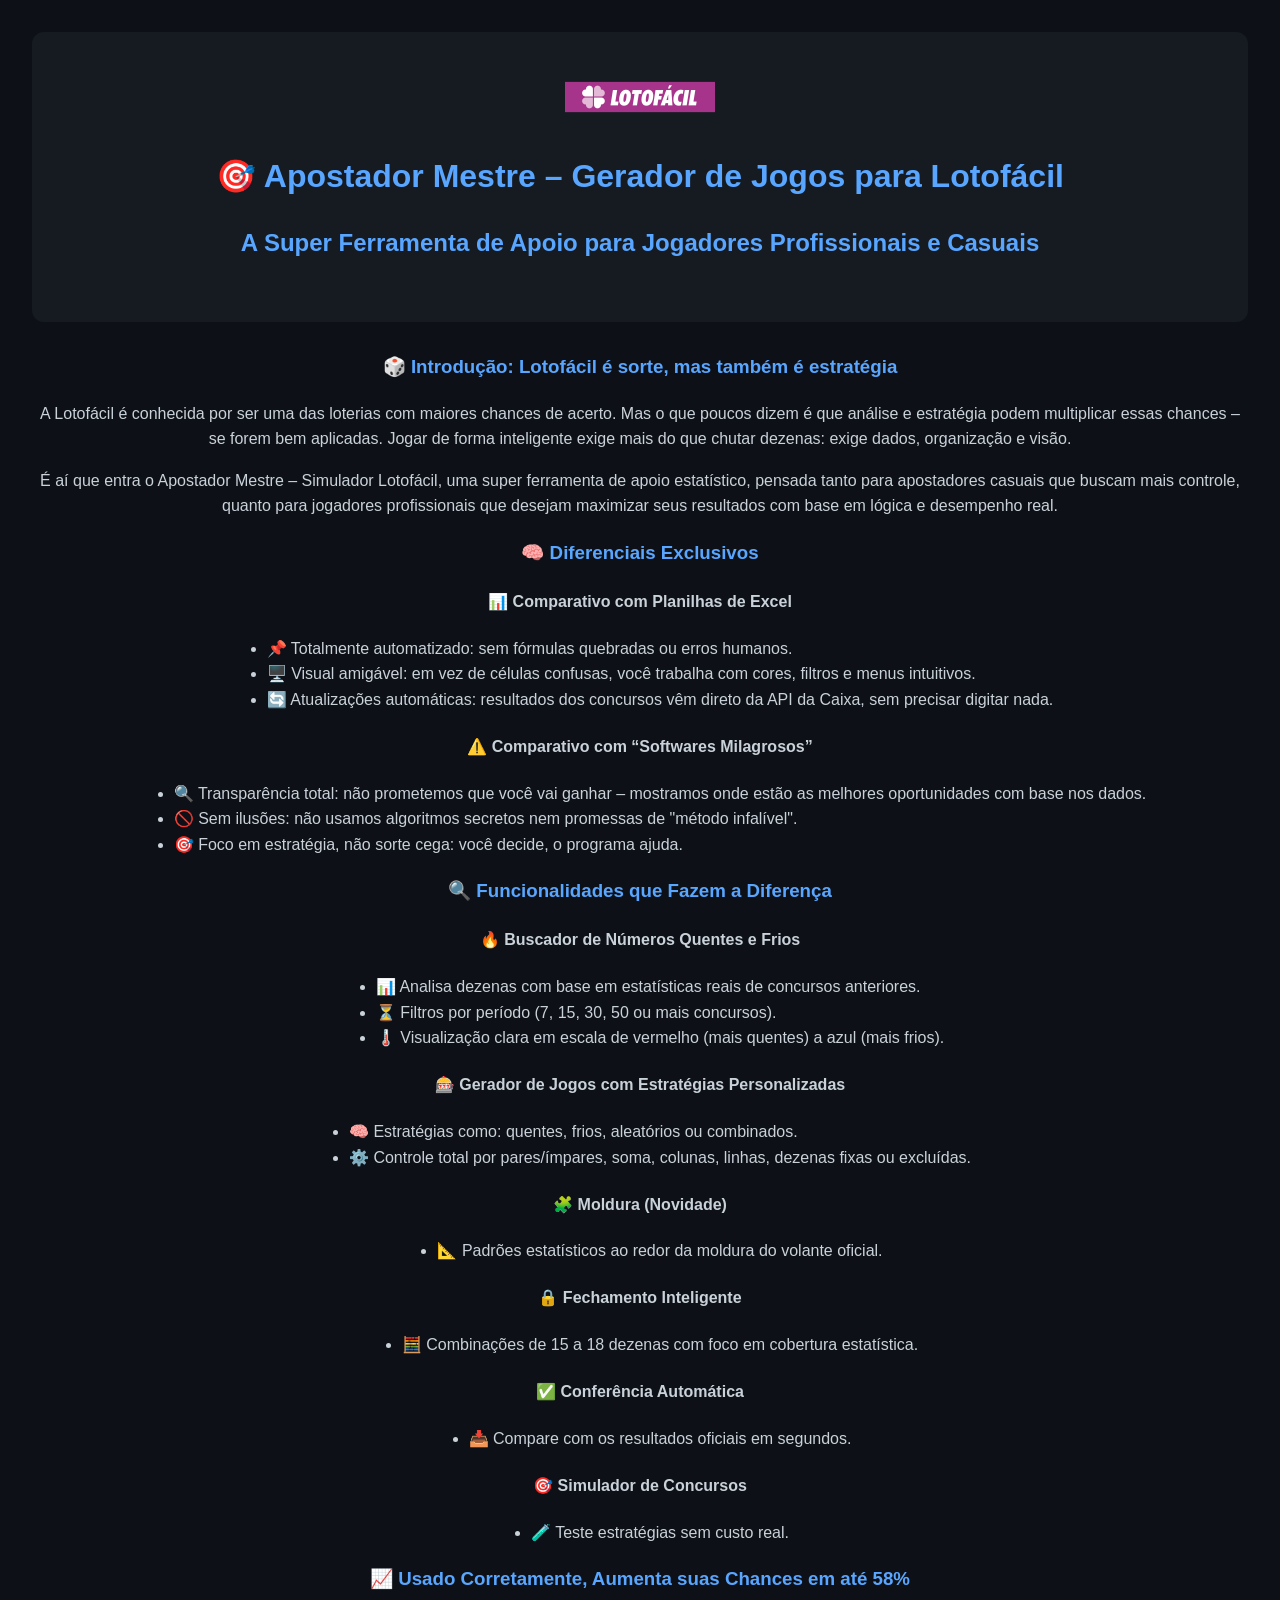
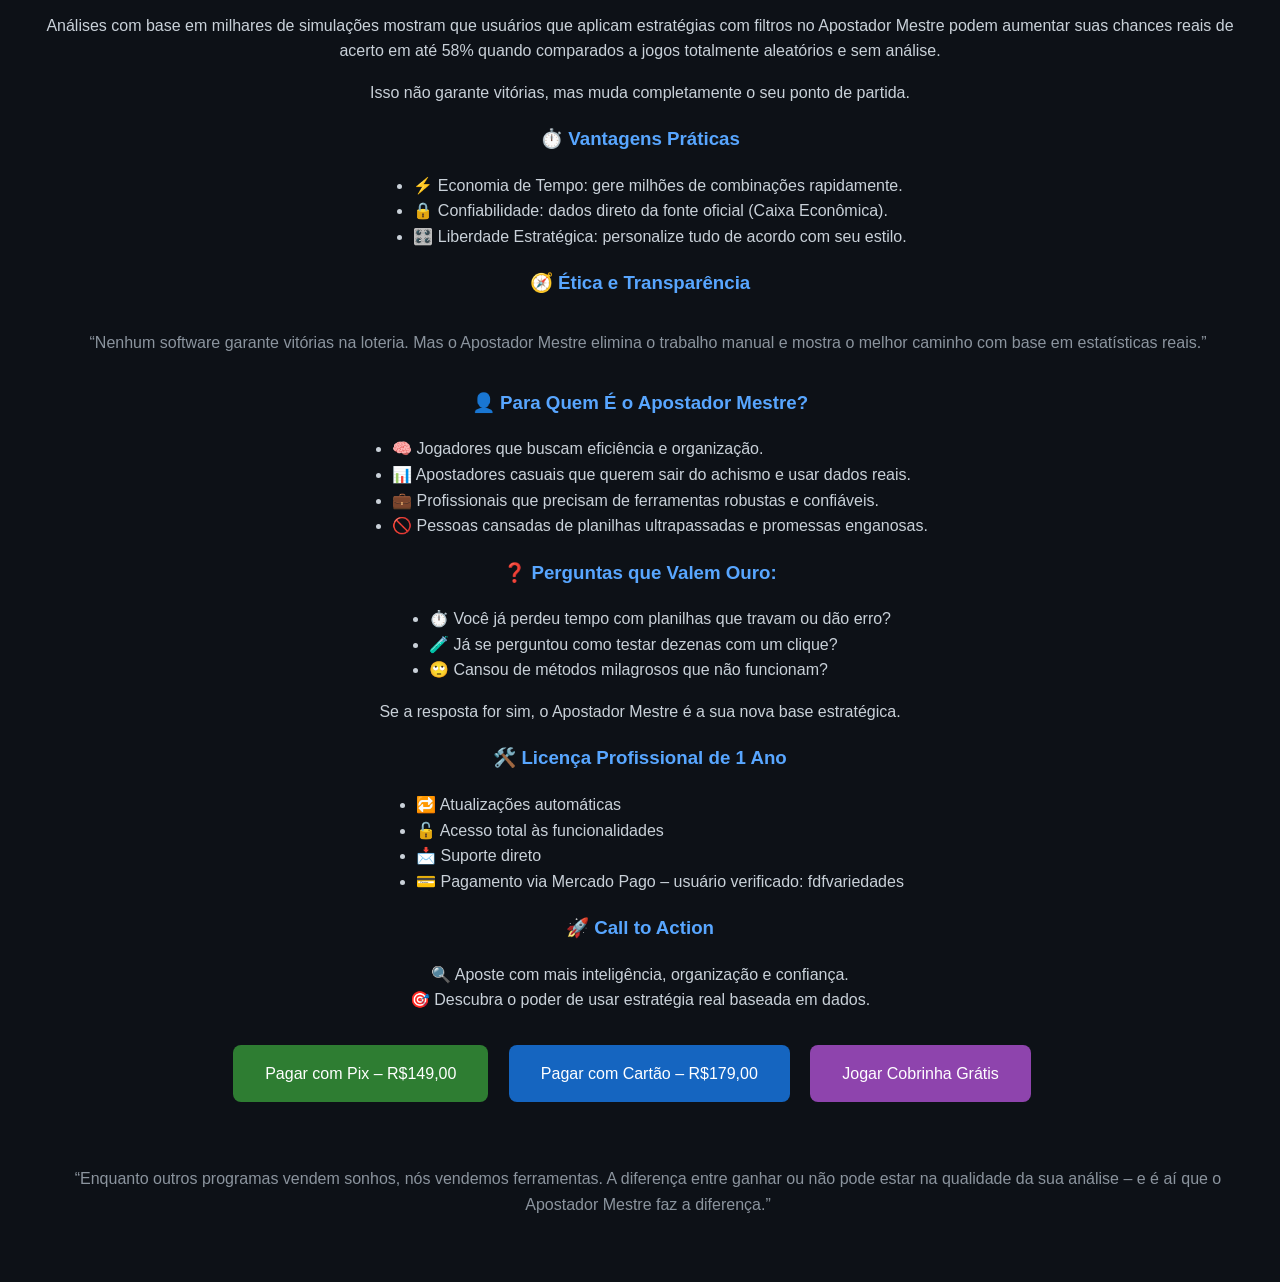
==== commit fa9caf32: "Adiciona jogo da cobrinha ao site" ====
--- a/index.html
+++ b/index.html
@@ -28,6 +28,7 @@
     }
     .pix { background-color: #2e7d32; }
     .cartao { background-color: #1565c0; }
+    .game { background-color: #8e44ad; }
     blockquote {
       border-left: none;
       padding-left: 1rem;
@@ -157,6 +158,8 @@
   <a class="btn pix" href="https://mpago.la/2c9H98X">Pagar com Pix – R$149,00</a>
   <a class="btn cartao" href="https://mpago.li/1TuFadR">Pagar com Cartão – R$179,00</a>
 
+  <a class="btn game" href="cobrinha.html">Jogar Cobrinha Grátis</a>
+
   <blockquote>
     “Enquanto outros programas vendem sonhos, nós vendemos ferramentas. A diferença entre ganhar ou não pode estar na qualidade da sua análise – e é aí que o Apostador Mestre faz a diferença.”
   </blockquote>
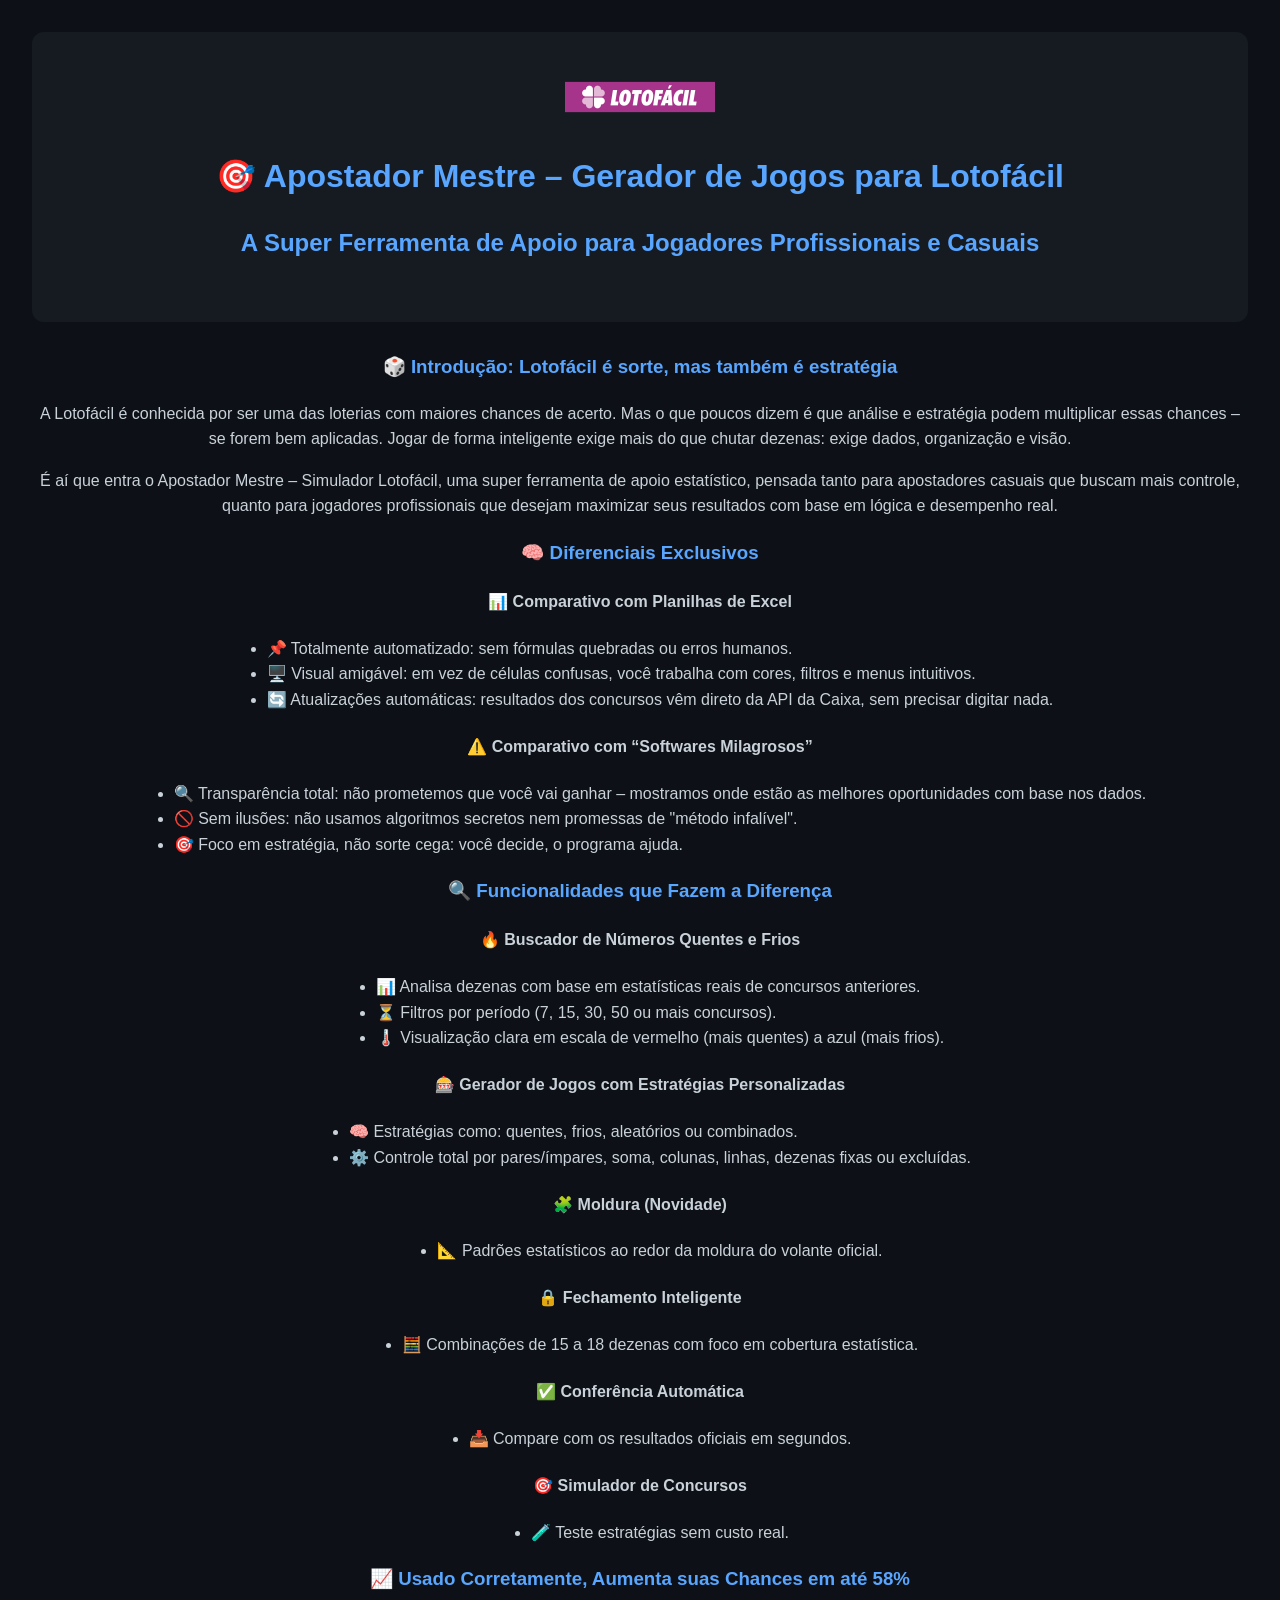
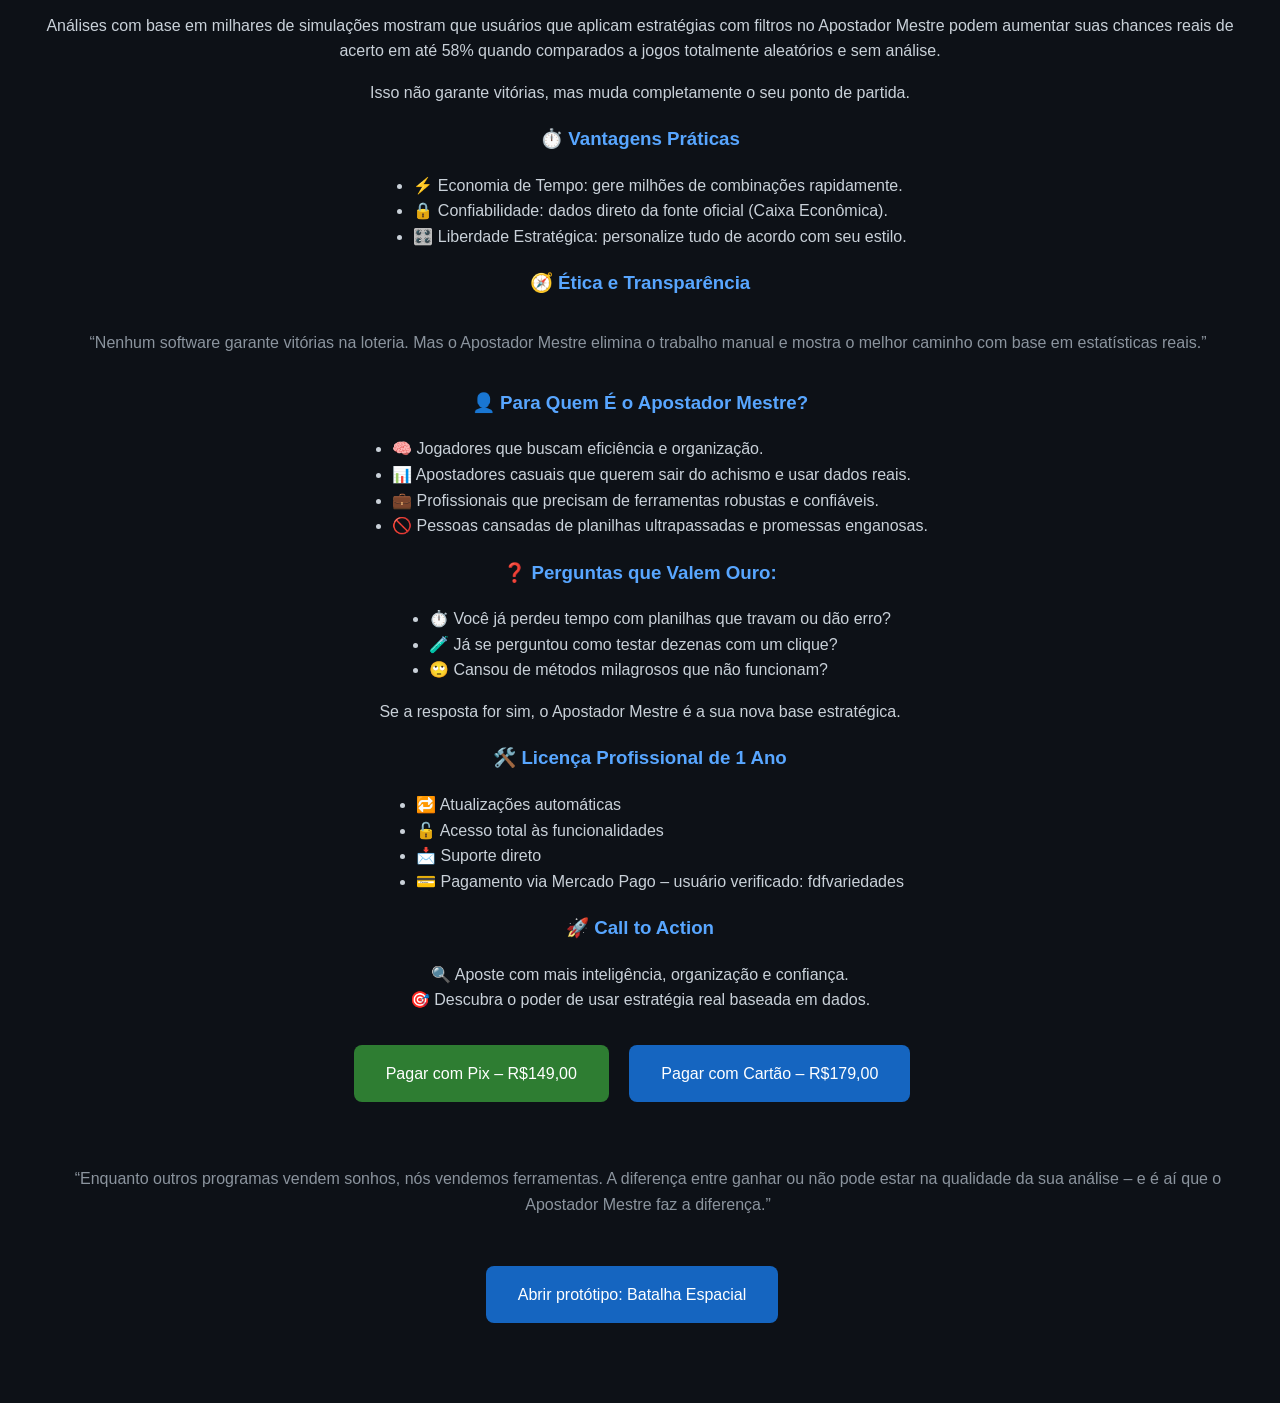
==== commit 35efa50a: "Adiciona protótipo inicial de batalha espacial em página separada" ====
--- a/index.html
+++ b/index.html
@@ -28,7 +28,6 @@
     }
     .pix { background-color: #2e7d32; }
     .cartao { background-color: #1565c0; }
-    .game { background-color: #8e44ad; }
     blockquote {
       border-left: none;
       padding-left: 1rem;
@@ -158,11 +157,11 @@
   <a class="btn pix" href="https://mpago.la/2c9H98X">Pagar com Pix – R$149,00</a>
   <a class="btn cartao" href="https://mpago.li/1TuFadR">Pagar com Cartão – R$179,00</a>
 
-  <a class="btn game" href="cobrinha.html">Jogar Cobrinha Grátis</a>
-
   <blockquote>
     “Enquanto outros programas vendem sonhos, nós vendemos ferramentas. A diferença entre ganhar ou não pode estar na qualidade da sua análise – e é aí que o Apostador Mestre faz a diferença.”
   </blockquote>
 
+  <p><a class="btn cartao" href="batalha-espacial.html">Abrir protótipo: Batalha Espacial</a></p>
+
 </body>
 </html>
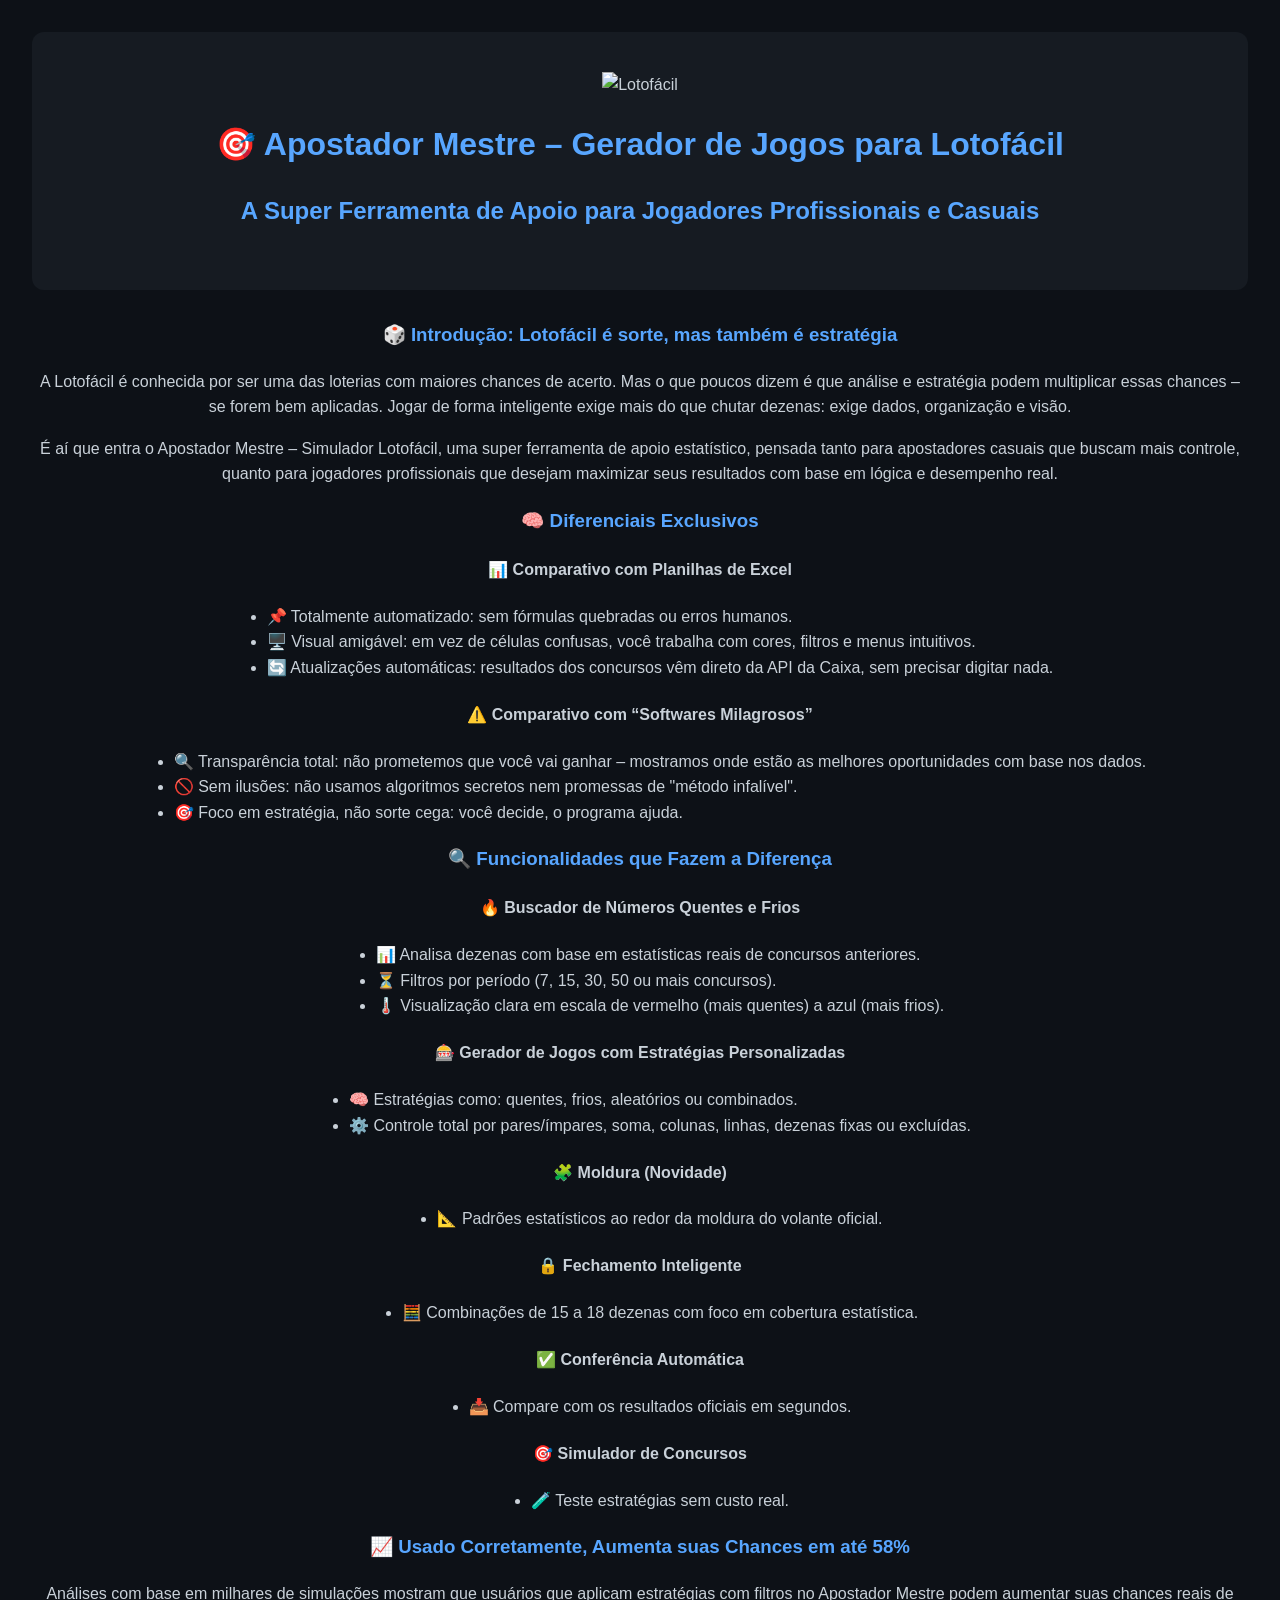
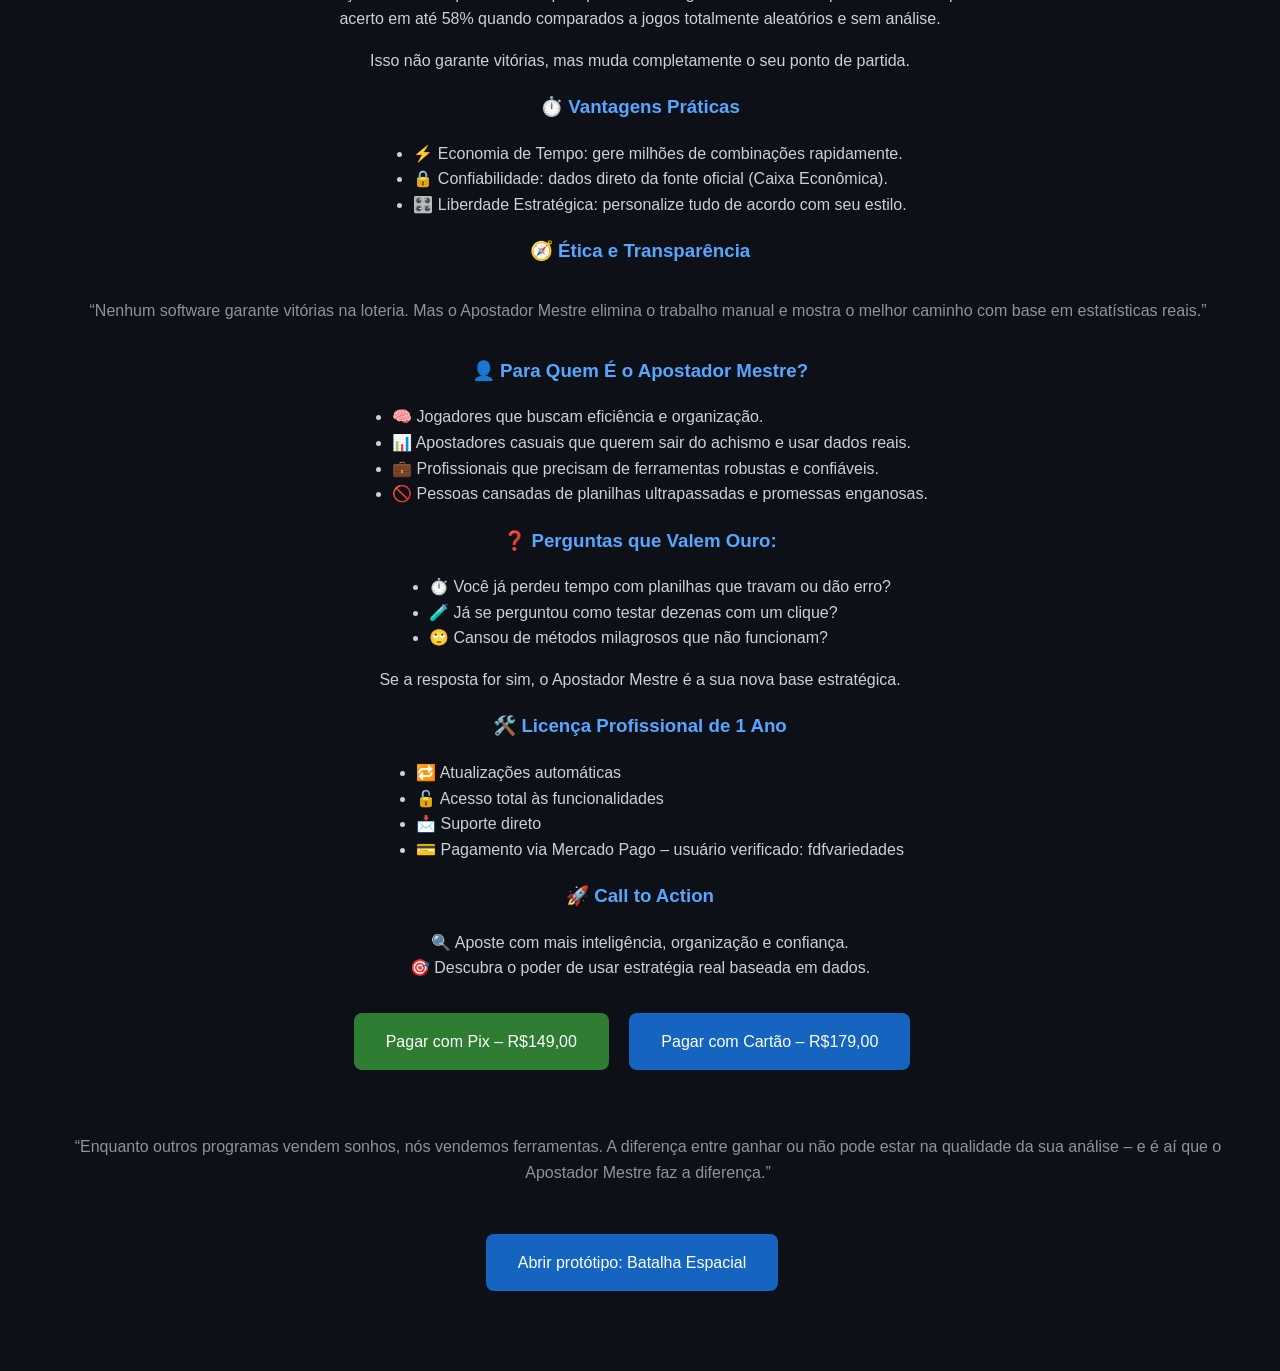
==== commit 4e3fa071: "Corrige frontend/index removendo script inline duplicado" ====
--- a/index.html
+++ b/index.html
@@ -161,7 +161,7 @@
     “Enquanto outros programas vendem sonhos, nós vendemos ferramentas. A diferença entre ganhar ou não pode estar na qualidade da sua análise – e é aí que o Apostador Mestre faz a diferença.”
   </blockquote>
 
-  <p><a class="btn cartao" href="batalha-espacial.html">Abrir protótipo: Batalha Espacial</a></p>
+  <p><a class="btn cartao" href="jogo-online/frontend/index.html">Abrir protótipo: Batalha Espacial</a></p>
 
 </body>
 </html>
